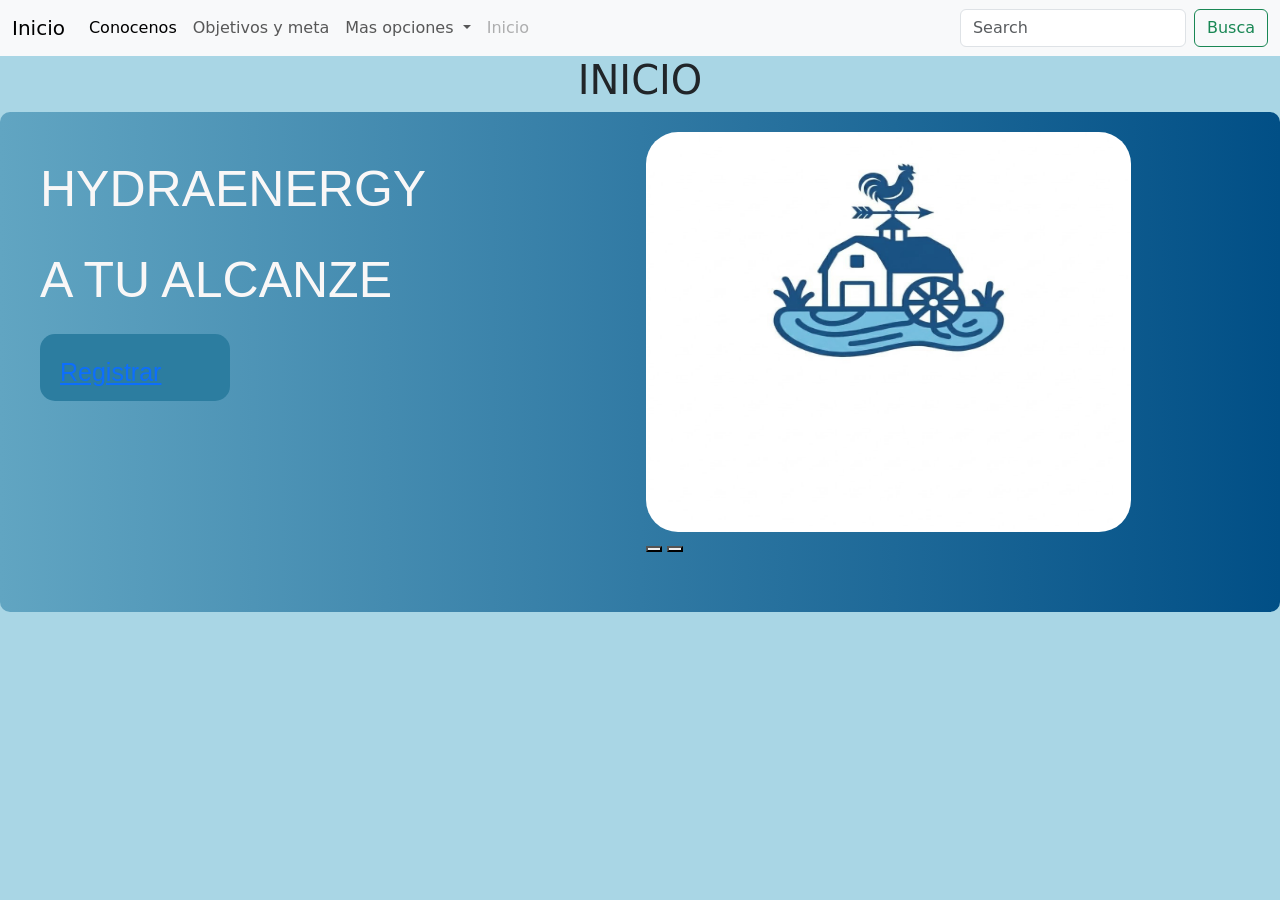
==== index.html @ 09954eed "funcion de inisio de sesion" ====
<!DOCTYPE html>
<html lang="en">

<head>
    <meta charset="UTF-8">
    <meta name="viewport" content="width=device-width, initial-scale=1.0">
    <title>Inicio de seccin</title>
    <link rel="stylesheet" href="diseñp.css">
    <link href="https://cdn.jsdelivr.net/npm/bootstrap@5.3.8/dist/css/bootstrap.min.css" rel="stylesheet"
        integrity="sha384-sRIl4kxILFvY47J16cr9ZwB07vP4J8+LH7qKQnuqkuIAvNWLzeN8tE5YBujZqJLB" crossorigin="anonymous">
    <script src="codigo.js"></script>
</head>

<body>
    <script src="https://cdn.jsdelivr.net/npm/bootstrap@5.3.8/dist/js/bootstrap.bundle.min.js"
        integrity="sha384-FKyoEForCGlyvwx9Hj09JcYn3nv7wiPVlz7YYwJrWVcXK/BmnVDxM+D2scQbITxI"
        crossorigin="anonymous"></script>


    <nav class="navbar navbar-expand-lg bg-body-tertiary">
        <div class="container-fluid">
            <a class="navbar-brand" href="#">Inicio</a>
            <button class="navbar-toggler" type="button" data-bs-toggle="collapse"
                data-bs-target="#navbarSupportedContent" aria-controls="navbarSupportedContent" aria-expanded="false"
                aria-label="Toggle navigation">
                <span class="navbar-toggler-icon"></span>
            </button>
            <div class="collapse navbar-collapse" id="navbarSupportedContent">
                <ul class="navbar-nav me-auto mb-2 mb-lg-0">
                    <li class="nav-item">
                        <a class="nav-link active" aria-current="page" href="#">Conocenos</a>
                    </li>
                    <li class="nav-item">
                        <a class="nav-link" href="#">Objetivos y meta</a>
                    </li>
                    <li class="nav-item dropdown">
                        <a class="nav-link dropdown-toggle" href="#" role="button" data-bs-toggle="dropdown"
                            aria-expanded="false">
                            Mas opciones
                        </a>
                        <ul class="dropdown-menu">
                            <li><a class="dropdown-item" href="#">Estratecia</a></li>
                            <li><a class="dropdown-item" href="#">Mas informacion</a></li>
                            <li>
                                <hr class="dropdown-divider">
                            </li>
                            <li><a class="dropdown-item" href="#">Producto</a></li>
                        </ul>
                    </li>
                    <li class="nav-item">
                        <a class="nav-link disabled" aria-disabled="true">Inicio</a>
                    </li>
                </ul>
                <form class="d-flex" role="search">
                    <input class="form-control me-2" type="search" placeholder="Search" aria-label="Search" />
                    <button class="btn btn-outline-success" type="submit">Busca</button>
                </form>
            </div>
        </div>
    </nav>

    <h1>INICIO</h1>

    <div class="anderson1">
        <div class="pri1">
            <P>HYDRAENERGY</P>
            <p>A TU ALCANZE</p>



            <div class="visible" id="div1">
                <a href="#" onclick="mostrar('div2')">Registrar</a>
            </div>
        </div>


        <div class="img">
            <div class="img">
                <div id="carouselExampleFade" class="carousel carousel-fade">
                    <div class="carousel-inner">
                        <div class="carousel-item active">
                            <img src="img/Imagen proyecto.jpeg" class="d-block w-100 rounded-5" alt="..." width="500"
                                height="400">
                        </div>
                        <div class="carousel-item">
                            <img src="https://encrypted-tbn0.gstatic.com/images?q=tbn:ANd9GcTJH44qQJWmi17SmPRfQKfgysbstR3n1X2oZiKPhjb1jjmCjKV5EZLFayo&s=10"
                                class="d-block w-100 rounded-5" alt="..." width="500" height="400">
                        </div>
                        <div class="carousel-item">
                            <img src="https://www.eve.eus/assets/media/energia-hidraulica-2.jpg"
                                class="d-block w-100 rounded-5" alt="..." width="500" height="400">
                        </div>
                    </div>
                    <div>
                        <button class="btn-icon btn-sm" type="button" data-bs-target="#carouselExampleFade"
                            data-bs-slide="prev">
                            <span class="carousel-icon-prev" aria-hidden="true"></span>
                            <span class="visually-hidden">Previous</span>
                        </button>
                        <button class="btn-icon btn-sm" type="button" data-bs-target="#carouselExampleFade"
                            data-bs-slide="next">
                            <span class="carousel-icon-next" aria-hidden="true"></span>
                            <span class="visually-hidden">Next</span>
                        </button>
                    </div>
                </div>
            </div>


        </div>

    </div>



  

    <div class="oculto" id="div2">
        <p>PON TU USUARIO</p>
        <input type="text" id="USUARIO">
        <p>PON TU CONTRASEÑA</p>
        <input type="password" id="contra">
        <p>CONFIRMA TU CONTRASEÑA</p>
        <input type="password" id="confirmacontra">
        <button onclick="mostrar('div3')">Iniciar Sesion</button>
        <button onclick="registrar()">Registrar</button>
    </div>

    <div class="oculto" id="div3">
        <p>PON TU USUARIO</p>
        <input type="text" id="UsuarioInicio">
        <p>PON TU CONTRASEÑA</p>
        <input type="password" id="contraInicio">
        <button onclick="InicioSesion()">Ingresar</button>
    </div>






























</body>

</html>
---- diseñp.css ----
body{
    background-color: #A9D6E5 !important; 
    margin: 0;
    padding: 0;

}
h1{
    color: #F9F7F7;
    text-align: center;
}
.anderson1{
    background:linear-gradient(to right, #61A5C2, #014F86);
    width: 100%;
    height: 500px;
    padding: 20px;
    border-radius: 10px;
    display: flex;
    
}
.logo{
    color: #61A5C2;
    font-size: 24px;
    font-weight: bold;
    letter-spacing: 1px;
}
.pri1{
    color: #F9F7F7;
    font-size: 50px;
    text-align: left;
    font-family: Arial, sans-serif;
    padding: 20px;
    
}
.visible{
    display: block;
    color: #ffffff;
    background-color: #2C7DA0;
    font-size: 25px;
    text-align: left;
    font-family: Arial, sans-serif;
    padding: 20px;
    border-radius: 15px;
    width: 190px;
    height: 67px;
    h2{
        font-size: 20px;
        
    }
}
    
.img{
    width: 90%;
    height: 20px;
    margin-left: 100px; 
    margin-bottom: 150px;
    margin-right: 175px;

    
}

.oculto{
    display: none;
}

.div{
    background-image: url('img/imagen1.jpg');
}
a{
    text-decoration: none;
    color: #F9F7F7;
}
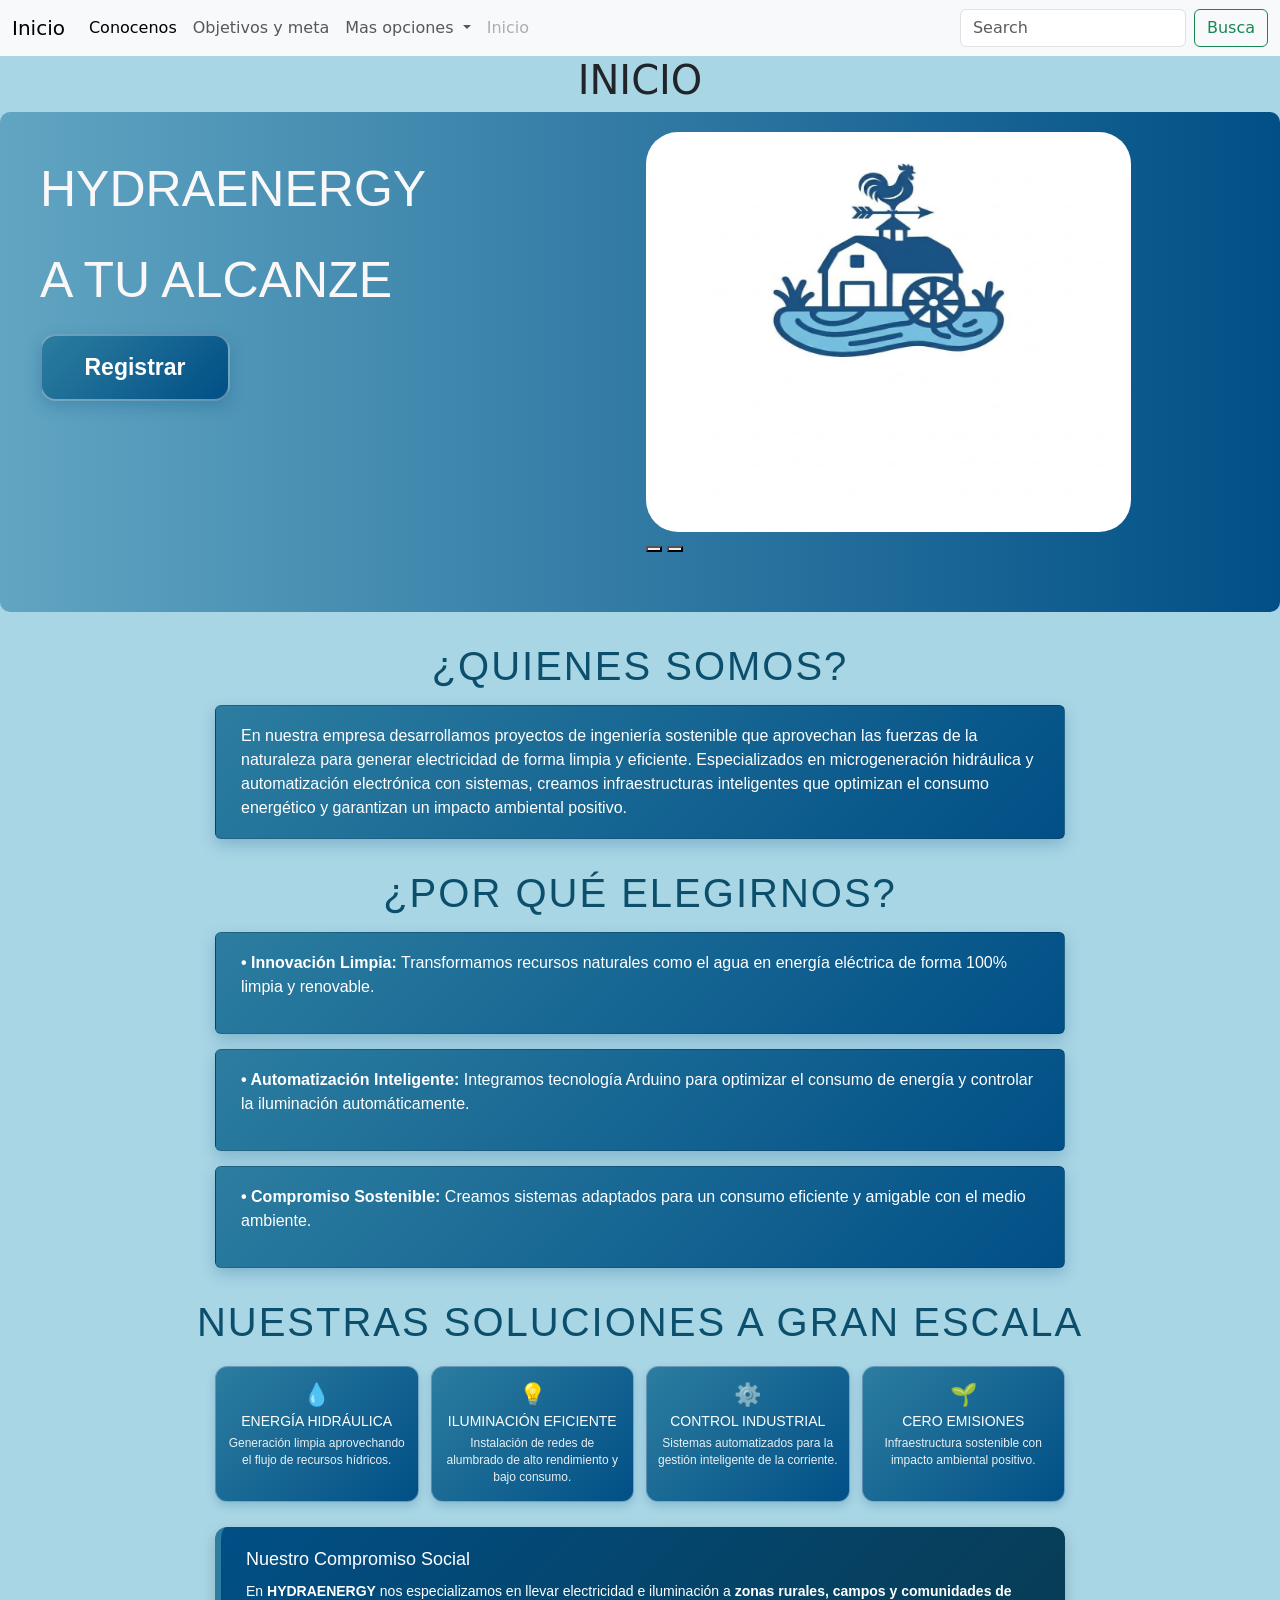
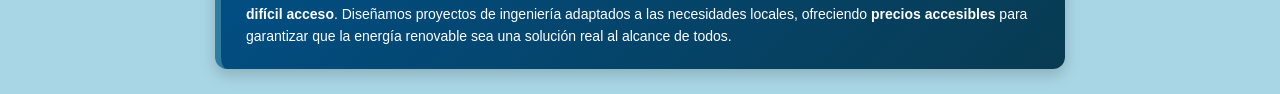
==== commit 7b32604f: "html de tres cajas compleas" ====
--- a/index.html
+++ b/index.html
@@ -113,7 +113,7 @@
 
 
 
-  
+
 
     <div class="oculto" id="div2">
         <p>PON TU USUARIO</p>
@@ -134,11 +134,65 @@
         <button onclick="InicioSesion()">Ingresar</button>
     </div>
 
-
-
-
-
-
+    <h1 class="titulo1">
+        ¿Quienes somos?
+    </h1>
+    <div class="card">
+        En nuestra empresa desarrollamos proyectos de ingeniería sostenible que aprovechan las fuerzas de la naturaleza
+        para generar electricidad de forma limpia y eficiente. Especializados en microgeneración hidráulica y
+        automatización electrónica con sistemas, creamos infraestructuras inteligentes que optimizan el consumo
+        energético y garantizan un impacto ambiental positivo.
+    </div>
+
+    <h1 class="titulo1">¿Por qué elegirnos?</h1>
+
+    <div class="card">
+        <p><b>• Innovación Limpia:</b> Transformamos recursos naturales como el agua en energía eléctrica de forma 100%
+            limpia y renovable.</p>
+    </div>
+
+    <div class="card">
+        <p><b>• Automatización Inteligente:</b> Integramos tecnología Arduino para optimizar el consumo de energía y
+            controlar la iluminación automáticamente.</p>
+    </div>
+
+    <div class="card">
+        <p><b>• Compromiso Sostenible:</b> Creamos sistemas adaptados para un consumo eficiente y amigable con el medio
+            ambiente.</p>
+    </div>
+
+
+    <h1 class="titulo1">Nuestras Soluciones a Gran Escala</h1>
+
+<!-- Bloque de 4 columnas en línea -->
+<div class="contenedor-cuatro">
+    <div class="caja-mini">
+        <h3>💧</h3>
+        <h4>Energía Hidráulica</h4>
+        <p>Generación limpia aprovechando el flujo de recursos hídricos.</p>
+    </div>
+    <div class="caja-mini">
+        <h3>💡</h3>
+        <h4>Iluminación Eficiente</h4>
+        <p>Instalación de redes de alumbrado de alto rendimiento y bajo consumo.</p>
+    </div>
+    <div class="caja-mini">
+        <h3>⚙️</h3>
+        <h4>Control Industrial</h4>
+        <p>Sistemas automatizados para la gestión inteligente de la corriente.</p>
+    </div>
+    <div class="caja-mini">
+        <h3>🌱</h3>
+        <h4>Cero Emisiones</h4>
+        <p>Infraestructura sostenible con impacto ambiental positivo.</p>
+    </div>
+</div>
+
+<!-- Tarjeta ancha diferenciada para el enfoque de la empresa -->
+<div class="card-enfoque">
+    <h2>Nuestro Compromiso Social</h2>
+    <p>En <b>HYDRAENERGY</b> nos especializamos en llevar electricidad e iluminación a <b>zonas rurales, campos y comunidades de difícil acceso</b>. Diseñamos proyectos de ingeniería adaptados a las necesidades locales, ofreciendo <b>precios accesibles</b> para garantizar que la energía renovable sea una solución real al alcance de todos.</p>
+</div>
 
 
 
--- a/diseñp.css
+++ b/diseñp.css
@@ -31,22 +31,122 @@
     padding: 20px;
     
 }
-.visible{
-    display: block;
-    color: #ffffff;
-    background-color: #2C7DA0;
-    font-size: 25px;
-    text-align: left;
-    font-family: Arial, sans-serif;
-    padding: 20px;
-    border-radius: 15px;
+
+/* Botón Registrar de la pantalla principal */
+#div1.visible {
+    display: flex;
+    align-items: center;
+    justify-content: center;
     width: 190px;
     height: 67px;
-    h2{
-        font-size: 20px;
-        
-    }
-}
+    padding: 12px 20px;
+    box-sizing: border-box;
+    background: linear-gradient(135deg, #2C7DA0, #014F86);
+    border: 2px solid rgba(255, 255, 255, 0.35);
+    border-radius: 16px;
+    box-shadow: 0 6px 15px rgba(1, 79, 134, 0.25);
+    transition: transform 0.3s ease, box-shadow 0.3s ease;
+}
+
+#div1.visible a {
+    color: #FFFFFF;
+    text-decoration: none;
+    font-size: 23px;
+    font-weight: bold;
+}
+
+#div1.visible:hover {
+    transform: translateY(-4px);
+    box-shadow: 0 10px 22px rgba(1, 79, 134, 0.35);
+}
+
+/* Formularios de registro e inicio de sesión */
+#div2.visible,
+#div3.visible {
+    display: flex;
+    flex-direction: column;
+    align-items: center;
+    gap: 12px;
+
+    width: min(90%, 420px);
+    margin: 35px auto;
+    padding: 30px;
+
+    box-sizing: border-box;
+    background: linear-gradient(145deg, #FFFFFF, #EAF6FA);
+    border: 1px solid #A9D6E5;
+    border-radius: 20px;
+    box-shadow: 0 12px 30px rgba(1, 79, 134, 0.18);
+
+    color: #014F86;
+    font-family: Arial, sans-serif;
+}
+
+/* Textos de los formularios */
+#div2.visible p,
+#div3.visible p {
+    width: 100%;
+    margin: 0;
+    font-size: 16px;
+    font-weight: bold;
+    text-align: left;
+}
+
+/* Campos de texto y contraseña */
+#div2.visible input,
+#div3.visible input {
+    width: 100%;
+    padding: 12px 14px;
+    box-sizing: border-box;
+
+    border: 2px solid #A9D6E5;
+    border-radius: 10px;
+    outline: none;
+
+    background-color: #FFFFFF;
+    color: #014F86;
+    font-size: 16px;
+
+    transition: border-color 0.2s, box-shadow 0.2s;
+}
+
+#div2.visible input:focus,
+#div3.visible input:focus {
+    border-color: #2C7DA0;
+    box-shadow: 0 0 0 3px rgba(44, 125, 160, 0.15);
+}
+
+/* Botones */
+#div2.visible button,
+#div3.visible button {
+    width: 100%;
+    padding: 12px;
+    margin-top: 5px;
+
+    border: none;
+    border-radius: 10px;
+
+    background: linear-gradient(135deg, #2C7DA0, #014F86);
+    color: #FFFFFF;
+
+    font-size: 16px;
+    font-weight: bold;
+    cursor: pointer;
+
+    transition: transform 0.2s, background 0.2s;
+}
+
+#div2.visible button:hover,
+#div3.visible button:hover {
+    background: #013A63;
+    transform: translateY(-2px);
+}
+
+/* Ocultar completamente los apartados inactivos */
+.oculto {
+    display: none !important;
+}
+
     
 .img{
     width: 90%;
@@ -58,9 +158,6 @@
     
 }
 
-.oculto{
-    display: none;
-}
 
 .div{
     background-image: url('img/imagen1.jpg');
@@ -68,4 +165,108 @@
 a{
     text-decoration: none;
     color: #F9F7F7;
+}
+
+.card {
+    margin: 20px auto;
+    max-width: 850px;
+    padding: 25px; /* Más espacio interno para que el texto 'respire' */
+    background: linear-gradient(135deg, #2C7DA0, #014F86);
+    border: 2px solid rgba(255, 255, 255, 0.35);
+    border-radius: 20px;
+    box-shadow: 0 6px 15px rgba(1, 79, 134, 0.25);
+    -webkit-text-fill-color: #FFFFFF;
+    font-family: sans-serif;
+    line-height: 1.6; /* Separa las líneas de texto para una lectura más cómoda */
+}
+
+.titulo1 {
+    color: #0b4f6c;
+    text-align: center;
+    font-family: sans-serif;
+    text-transform: uppercase; /* Convierte el texto a mayúsculas */
+    letter-spacing: 2px;       /* Espacio entre letras */
+    margin: 30px 0 15px 0;
+}
+
+
+/* Estilo para las tarjetas (actualizado con separación entre ellas) */
+.card {
+  margin: 15px auto; /* Centra la tarjeta y da 15px de separación vertical entre cada una */
+  max-width: 850px;
+  padding: 18px 25px;
+  background: linear-gradient(135deg, #2C7DA0, #014F86);
+  border: 2px solid rgba(255, 255, 255, 0.35);
+  border-radius: 16px;
+  box-shadow: 0 6px 15px rgba(1, 79, 134, 0.25);
+  color: #FFFFFF;
+  font-family: sans-serif;
+  line-height: 1.5;
+}
+
+/* Contenedor de las 4 columnas en línea */
+.contenedor-cuatro {
+    display: flex;
+    justify-content: space-between; /*distribuir los elementos de manera horizontal dejando espacio únicamente entre ellos.*/
+    gap: 12px;
+    max-width: 850px;
+    margin: 20px auto;
+}
+
+/* Estilo para cada una de las 4 cajas */
+.caja-mini {
+    flex: 1;
+    background: linear-gradient(135deg, #2C7DA0, #014F86);
+    border: 1.5px solid rgba(255, 255, 255, 0.35);
+    border-radius: 12px;
+    padding: 15px 10px;
+    text-align: center;
+    color: #ffffff;
+    font-family: sans-serif;
+    box-shadow: 0 4px 10px rgba(1, 79, 134, 0.2);
+}
+
+.caja-mini h3 {
+    margin: 0 0 5px 0;
+    font-size: 22px;
+}
+
+.caja-mini h4 {
+    margin: 5px 0;
+    font-size: 14px;
+    color: #ffffff;
+    text-transform: uppercase;
+}
+
+.caja-mini p {
+    margin: 0;
+    font-size: 12px;
+    line-height: 1.4;
+    opacity: 0.9;
+}
+
+/* Tarjeta ancha destacada para el enfoque */
+.card-enfoque {
+    max-width: 850px;
+    margin: 25px auto;
+    padding: 22px 25px;
+    background: linear-gradient(135deg, #014F86, #083b52); /* Azul más profundo para contrastar */
+    border-left: 6px solid #2C7DA0; /* Barra acentuada a la izquierda */
+    border-radius: 12px;
+    box-shadow: 0 6px 15px rgba(0, 0, 0, 0.18);
+    color: #FFFFFF;
+    font-family: sans-serif;
+}
+
+.card-enfoque h2 {
+    margin-top: 0;
+    margin-bottom: 10px;
+    font-size: 18px;
+    color: #ffffff;
+}
+
+.card-enfoque p {
+    margin: 0;
+    font-size: 14px;
+    line-height: 1.6;
 }
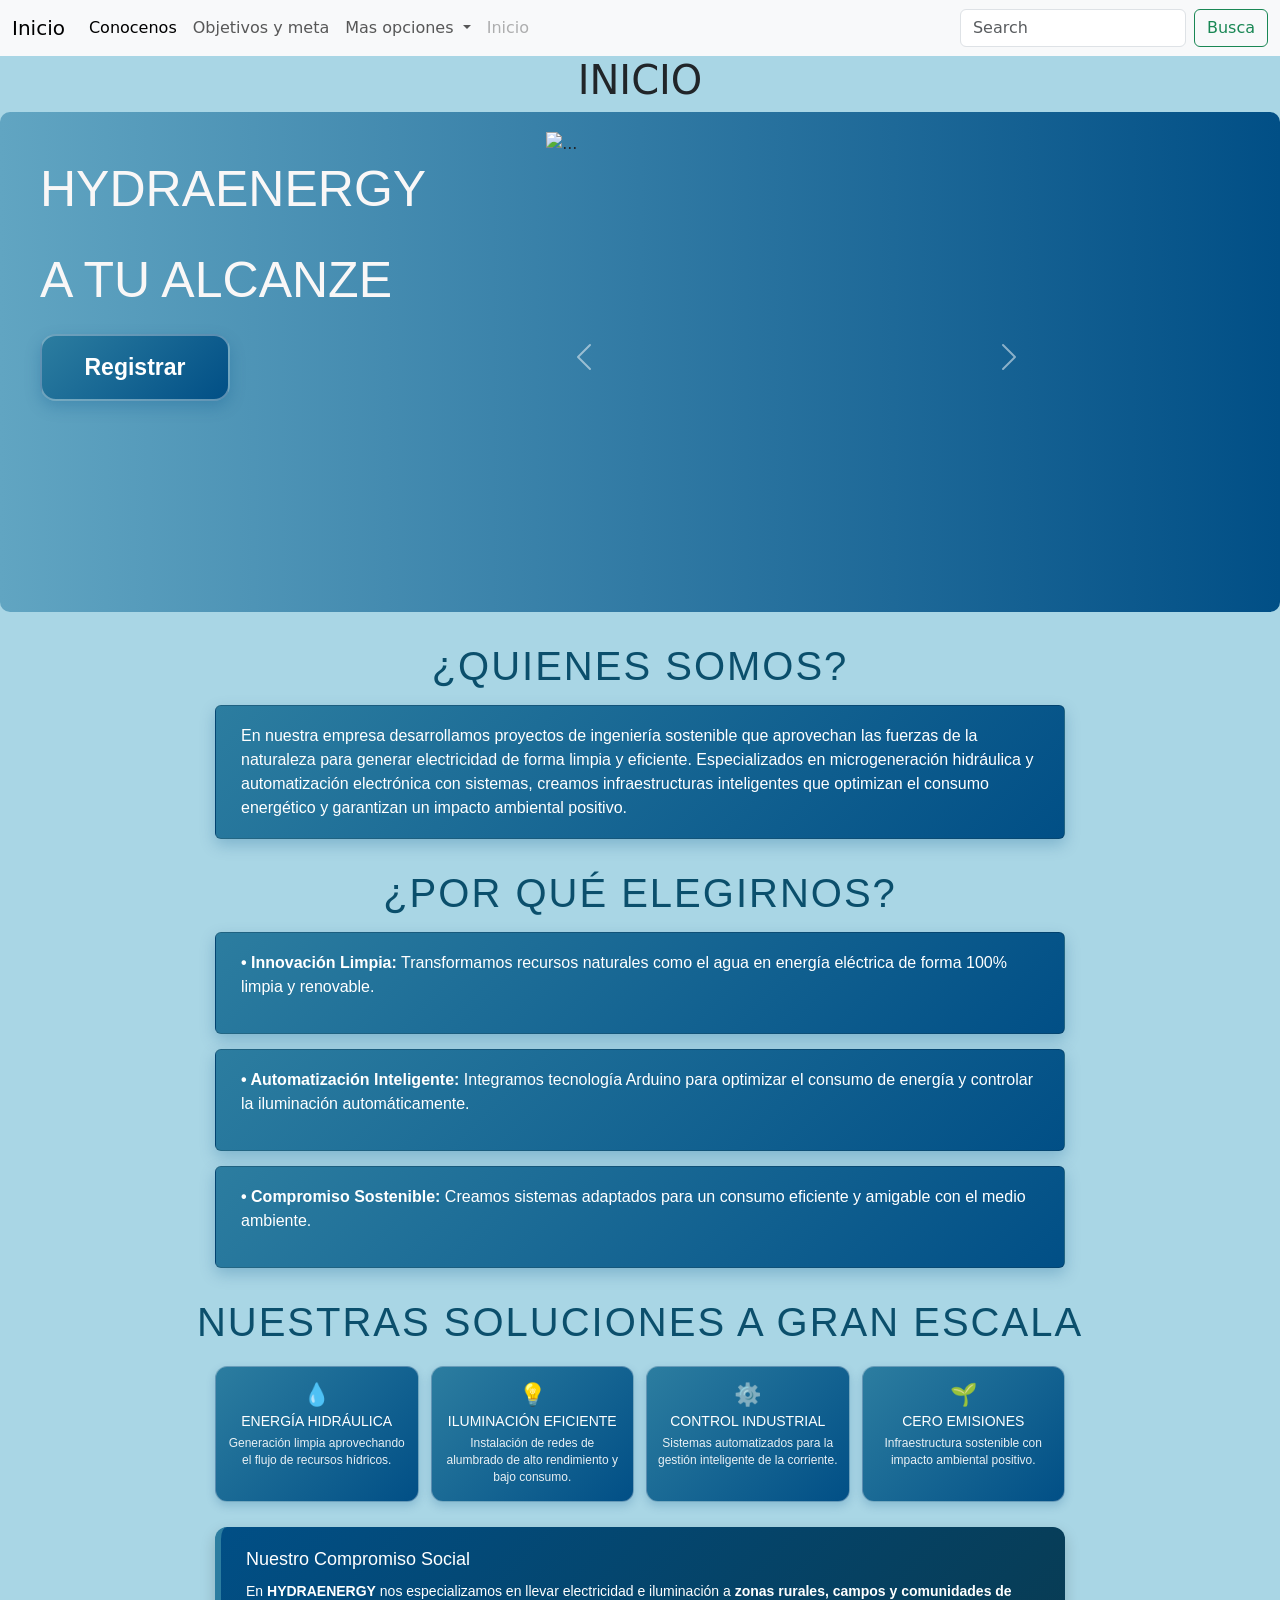
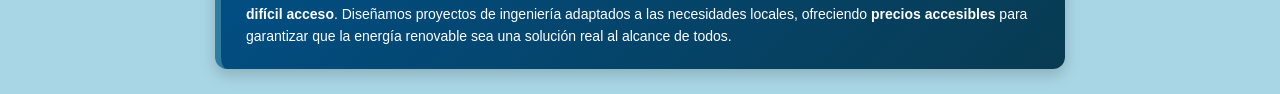
==== commit 0cae0c9b: "creacion de responsive" ====
--- a/index.html
+++ b/index.html
@@ -61,160 +61,135 @@
 
     <h1>INICIO</h1>
 
-    <div class="anderson1">
-        <div class="pri1">
-            <P>HYDRAENERGY</P>
-            <p>A TU ALCANZE</p>
+    
+        <div class="anderson1" id="contenedor-original">
+            <div class="pri1">
+                <P>HYDRAENERGY</P>
+                <p>A TU ALCANZE</p>
 
 
 
-            <div class="visible" id="div1">
-                <a href="#" onclick="mostrar('div2')">Registrar</a>
+                <div class="visible" id="div1">
+                    <a href="#" onclick="mostrar('div2')">Registrar</a>
+                </div>
             </div>
-        </div>
-
-
-        <div class="img">
-            <div class="img">
-                <div id="carouselExampleFade" class="carousel carousel-fade">
+            <div id="mielemento" >
+                <div id="carouselExample" class="carousel slide">
                     <div class="carousel-inner">
                         <div class="carousel-item active">
-                            <img src="img/Imagen proyecto.jpeg" class="d-block w-100 rounded-5" alt="..." width="500"
-                                height="400">
+                            <img src="https://www.eve.eus/assets/media/energia-hidraulica-2.jpg" class="d-block w-100"
+                                alt="..." height="450px" width="500px">
                         </div>
                         <div class="carousel-item">
-                            <img src="https://encrypted-tbn0.gstatic.com/images?q=tbn:ANd9GcTJH44qQJWmi17SmPRfQKfgysbstR3n1X2oZiKPhjb1jjmCjKV5EZLFayo&s=10"
-                                class="d-block w-100 rounded-5" alt="..." width="500" height="400">
-                        </div>
-                        <div class="carousel-item">
-                            <img src="https://www.eve.eus/assets/media/energia-hidraulica-2.jpg"
-                                class="d-block w-100 rounded-5" alt="..." width="500" height="400">
+                            <img src="img/Gemini_Generated_Image_6q6sed6q6sed6q6s.jfif" class="d-block w-100" alt="..."
+                                height="450px" width="500px">
                         </div>
                     </div>
-                    <div>
-                        <button class="btn-icon btn-sm" type="button" data-bs-target="#carouselExampleFade"
-                            data-bs-slide="prev">
-                            <span class="carousel-icon-prev" aria-hidden="true"></span>
-                            <span class="visually-hidden">Previous</span>
-                        </button>
-                        <button class="btn-icon btn-sm" type="button" data-bs-target="#carouselExampleFade"
-                            data-bs-slide="next">
-                            <span class="carousel-icon-next" aria-hidden="true"></span>
-                            <span class="visually-hidden">Next</span>
-                        </button>
-                    </div>
+                    <button class="carousel-control-prev" type="button" data-bs-target="#carouselExample"
+                        data-bs-slide="prev">
+                        <span class="carousel-control-prev-icon" aria-hidden="true"></span>
+                        <span class="visually-hidden">Previous</span>
+                    </button>
+                    <button class="carousel-control-next" type="button" data-bs-target="#carouselExample"
+                        data-bs-slide="next">
+                        <span class="carousel-control-next-icon" aria-hidden="true"></span>
+                        <span class="visually-hidden">Next</span>
+                    </button>
                 </div>
             </div>
 
 
         </div>
 
-    </div>
 
 
 
 
+        <div class="oculto" id="div2">
+            <p>PON TU USUARIO</p>
+            <input type="text" id="USUARIO">
+            <p>PON TU CONTRASEÑA</p>
+            <input type="password" id="contra">
+            <p>CONFIRMA TU CONTRASEÑA</p>
+            <input type="password" id="confirmacontra">
+            <button onclick="mostrar('div3')">Iniciar Sesion</button>
+            <button onclick="registrar()">Registrar</button>
+        </div>
 
-    <div class="oculto" id="div2">
-        <p>PON TU USUARIO</p>
-        <input type="text" id="USUARIO">
-        <p>PON TU CONTRASEÑA</p>
-        <input type="password" id="contra">
-        <p>CONFIRMA TU CONTRASEÑA</p>
-        <input type="password" id="confirmacontra">
-        <button onclick="mostrar('div3')">Iniciar Sesion</button>
-        <button onclick="registrar()">Registrar</button>
-    </div>
+        <div class="oculto" id="div3">
+            <p>PON TU USUARIO</p>
+            <input type="text" id="UsuarioInicio">
+            <p>PON TU CONTRASEÑA</p>
+            <input type="password" id="contraInicio">
+            <button onclick="InicioSesion()">Ingresar</button>
+        </div>
 
-    <div class="oculto" id="div3">
-        <p>PON TU USUARIO</p>
-        <input type="text" id="UsuarioInicio">
-        <p>PON TU CONTRASEÑA</p>
-        <input type="password" id="contraInicio">
-        <button onclick="InicioSesion()">Ingresar</button>
-    </div>
+        <h1 class="titulo1">
+            ¿Quienes somos?
+        </h1>
+        <div class="card">
+            En nuestra empresa desarrollamos proyectos de ingeniería sostenible que aprovechan las fuerzas de la
+            naturaleza
+            para generar electricidad de forma limpia y eficiente. Especializados en microgeneración hidráulica y
+            automatización electrónica con sistemas, creamos infraestructuras inteligentes que optimizan el consumo
+            energético y garantizan un impacto ambiental positivo.
+        </div>
 
-    <h1 class="titulo1">
-        ¿Quienes somos?
-    </h1>
-    <div class="card">
-        En nuestra empresa desarrollamos proyectos de ingeniería sostenible que aprovechan las fuerzas de la naturaleza
-        para generar electricidad de forma limpia y eficiente. Especializados en microgeneración hidráulica y
-        automatización electrónica con sistemas, creamos infraestructuras inteligentes que optimizan el consumo
-        energético y garantizan un impacto ambiental positivo.
-    </div>
+        <h1 class="titulo1">¿Por qué elegirnos?</h1>
 
-    <h1 class="titulo1">¿Por qué elegirnos?</h1>
+        <div class="card">
+            <p><b>• Innovación Limpia:</b> Transformamos recursos naturales como el agua en energía eléctrica de forma
+                100%
+                limpia y renovable.</p>
+        </div>
 
-    <div class="card">
-        <p><b>• Innovación Limpia:</b> Transformamos recursos naturales como el agua en energía eléctrica de forma 100%
-            limpia y renovable.</p>
-    </div>
+        <div class="card">
+            <p><b>• Automatización Inteligente:</b> Integramos tecnología Arduino para optimizar el consumo de energía y
+                controlar la iluminación automáticamente.</p>
+        </div>
 
-    <div class="card">
-        <p><b>• Automatización Inteligente:</b> Integramos tecnología Arduino para optimizar el consumo de energía y
-            controlar la iluminación automáticamente.</p>
-    </div>
-
-    <div class="card">
-        <p><b>• Compromiso Sostenible:</b> Creamos sistemas adaptados para un consumo eficiente y amigable con el medio
-            ambiente.</p>
-    </div>
+        <div class="card">
+            <p><b>• Compromiso Sostenible:</b> Creamos sistemas adaptados para un consumo eficiente y amigable con el
+                medio
+                ambiente.</p>
+        </div>
 
 
-    <h1 class="titulo1">Nuestras Soluciones a Gran Escala</h1>
+        <h1 class="titulo1">Nuestras Soluciones a Gran Escala</h1>
 
-<!-- Bloque de 4 columnas en línea -->
-<div class="contenedor-cuatro">
-    <div class="caja-mini">
-        <h3>💧</h3>
-        <h4>Energía Hidráulica</h4>
-        <p>Generación limpia aprovechando el flujo de recursos hídricos.</p>
-    </div>
-    <div class="caja-mini">
-        <h3>💡</h3>
-        <h4>Iluminación Eficiente</h4>
-        <p>Instalación de redes de alumbrado de alto rendimiento y bajo consumo.</p>
-    </div>
-    <div class="caja-mini">
-        <h3>⚙️</h3>
-        <h4>Control Industrial</h4>
-        <p>Sistemas automatizados para la gestión inteligente de la corriente.</p>
-    </div>
-    <div class="caja-mini">
-        <h3>🌱</h3>
-        <h4>Cero Emisiones</h4>
-        <p>Infraestructura sostenible con impacto ambiental positivo.</p>
-    </div>
-</div>
+        <!-- Bloque de 4 columnas en línea -->
+        <div class="contenedor-cuatro">
+            <div class="caja-mini">
+                <h3>💧</h3>
+                <h4>Energía Hidráulica</h4>
+                <p>Generación limpia aprovechando el flujo de recursos hídricos.</p>
+            </div>
+            <div class="caja-mini">
+                <h3>💡</h3>
+                <h4>Iluminación Eficiente</h4>
+                <p>Instalación de redes de alumbrado de alto rendimiento y bajo consumo.</p>
+            </div>
+            <div class="caja-mini">
+                <h3>⚙️</h3>
+                <h4>Control Industrial</h4>
+                <p>Sistemas automatizados para la gestión inteligente de la corriente.</p>
+            </div>
+            <div class="caja-mini">
+                <h3>🌱</h3>
+                <h4>Cero Emisiones</h4>
+                <p>Infraestructura sostenible con impacto ambiental positivo.</p>
+            </div>
+        </div>
 
-<!-- Tarjeta ancha diferenciada para el enfoque de la empresa -->
-<div class="card-enfoque">
-    <h2>Nuestro Compromiso Social</h2>
-    <p>En <b>HYDRAENERGY</b> nos especializamos en llevar electricidad e iluminación a <b>zonas rurales, campos y comunidades de difícil acceso</b>. Diseñamos proyectos de ingeniería adaptados a las necesidades locales, ofreciendo <b>precios accesibles</b> para garantizar que la energía renovable sea una solución real al alcance de todos.</p>
-</div>
-
-
-
-
-
-
-
-
-
-
-
-
-
-
-
-
-
-
-
-
-
-
+        <!-- Tarjeta ancha diferenciada para el enfoque de la empresa -->
+        <div class="card-enfoque">
+            <h2>Nuestro Compromiso Social</h2>
+            <p>En <b>HYDRAENERGY</b> nos especializamos en llevar electricidad e iluminación a <b>zonas rurales, campos
+                    y comunidades de difícil acceso</b>. Diseñamos proyectos de ingeniería adaptados a las necesidades
+                locales, ofreciendo <b>precios accesibles</b> para garantizar que la energía renovable sea una solución
+                real al alcance de todos.</p>
+        </div>
+    
 
 
 </body>
--- a/diseñp.css
+++ b/diseñp.css
@@ -269,4 +269,23 @@
     margin: 0;
     font-size: 14px;
     line-height: 1.6;
-}+}
+
+#carouselExample{
+    margin-left: 100px;
+}
+@media(max-width: 490px){
+    .contenedor{
+        display: block;
+    }
+    .contenedor-cuatro{
+        display: block;
+    }
+    .img{
+        display: none;
+    }
+    #carouselExample{
+        width: 920px;
+        height: 920px;
+    }
+}
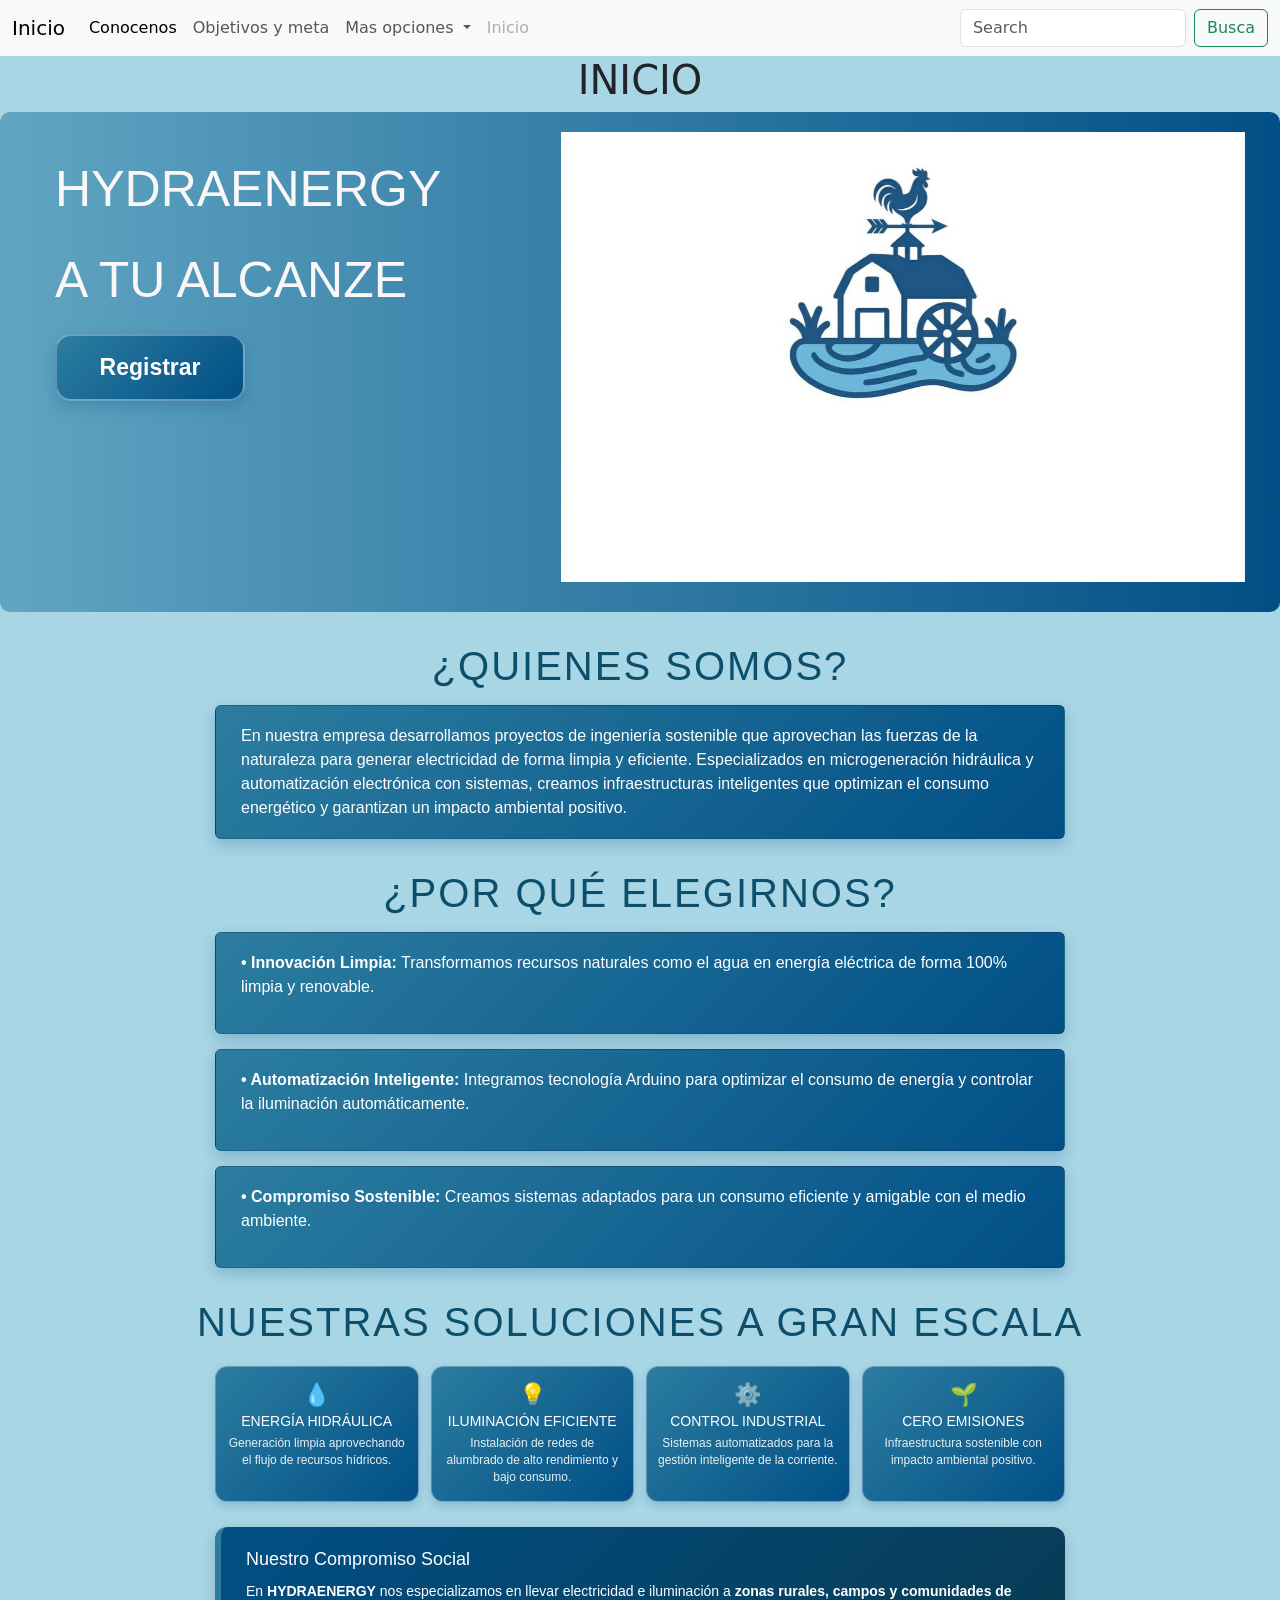
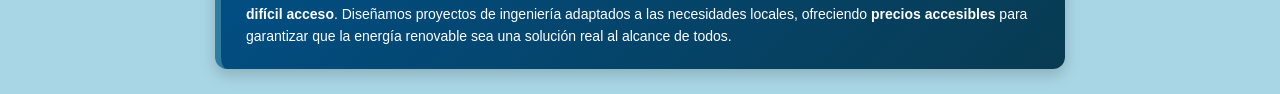
==== commit caaac018: "arreglo de logo en el carrucel" ====
--- a/index.html
+++ b/index.html
@@ -77,11 +77,11 @@
                 <div id="carouselExample" class="carousel slide">
                     <div class="carousel-inner">
                         <div class="carousel-item active">
-                            <img src="https://www.eve.eus/assets/media/energia-hidraulica-2.jpg" class="d-block w-100"
+                            <img src="img/Gemini_Generated_Image_6q6sed6q6sed6q6s.jfif" class="d-block w-100"
                                 alt="..." height="450px" width="500px">
                         </div>
                         <div class="carousel-item">
-                            <img src="img/Gemini_Generated_Image_6q6sed6q6sed6q6s.jfif" class="d-block w-100" alt="..."
+                            <img src="https://www.eve.eus/assets/media/energia-hidraulica-2.jpg" class="d-block w-100" alt="..."
                                 height="450px" width="500px">
                         </div>
                     </div>
--- a/diseñp.css
+++ b/diseñp.css
@@ -15,6 +15,7 @@
     padding: 20px;
     border-radius: 10px;
     display: flex;
+    justify-content: center;
     
 }
 .logo{
@@ -274,18 +275,35 @@
 #carouselExample{
     margin-left: 100px;
 }
-@media(max-width: 490px){
-    .contenedor{
-        display: block;
-    }
-    .contenedor-cuatro{
-        display: block;
-    }
-    .img{
-        display: none;
-    }
-    #carouselExample{
-        width: 920px;
-        height: 920px;
-    }
-}
+@media (max-width: 490px) {
+    .anderson1 {
+        flex-direction: column;
+        height: auto;
+        padding: 15px;
+    }
+
+    .pri1 {
+        font-size: 30px;
+        padding: 10px;
+        text-align: center;
+    }
+
+    .contenedor-cuatro {
+        display: grid;
+        grid-template-columns: 1fr;
+        gap: 15px;
+        padding: 0 15px;
+    }
+
+    .card,
+    .card-enfoque {
+        width: 90%;
+        box-sizing: border-box;
+    }
+    #div1{
+        margin-left: 80px;
+    }
+    #mielemento{
+        margin-left: -100px;
+    }
+}
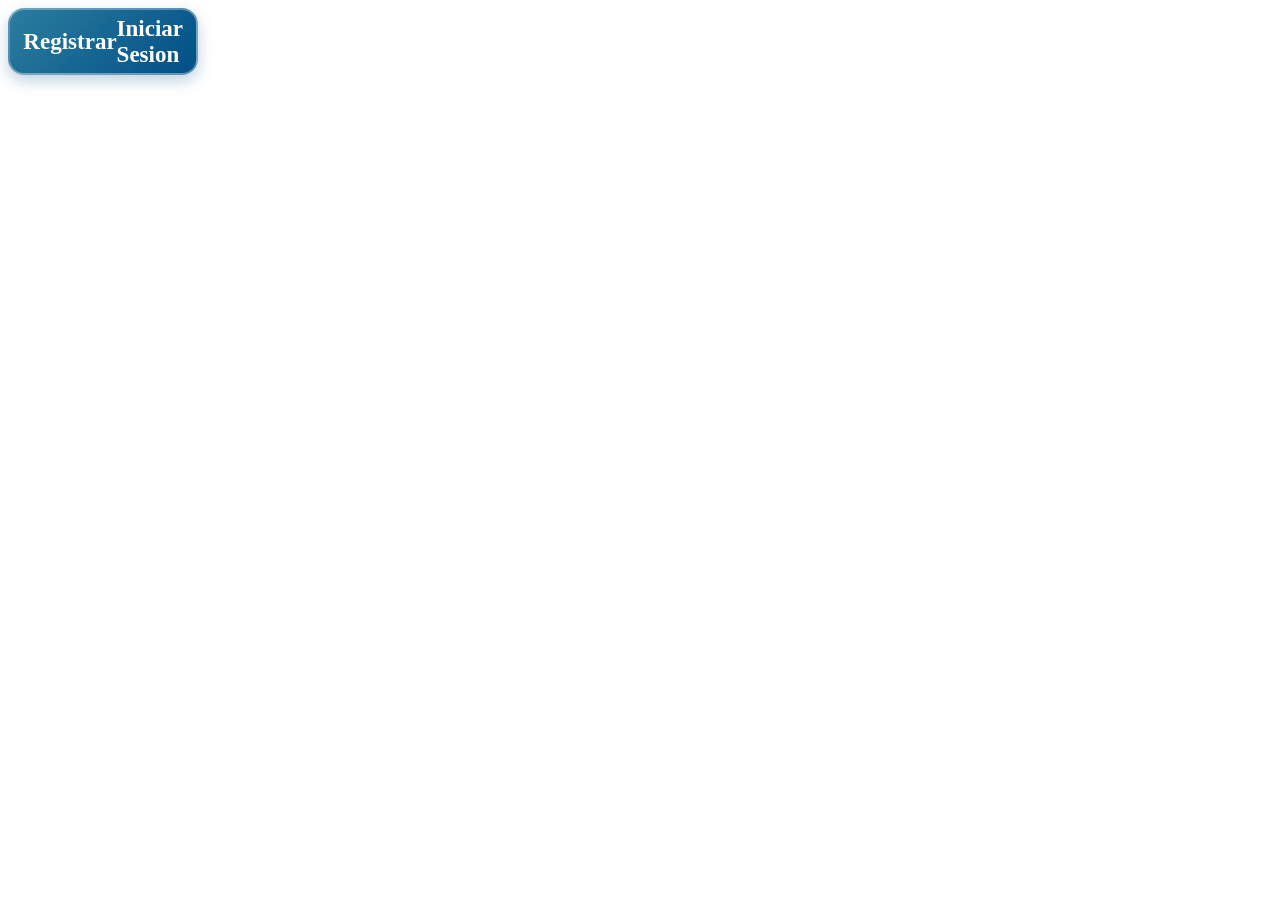
==== commit 4b17a4cc: "arreglo de inisicio de sesion en 2 pagiinas" ====
--- a/index.html
+++ b/index.html
@@ -4,193 +4,35 @@
 <head>
     <meta charset="UTF-8">
     <meta name="viewport" content="width=device-width, initial-scale=1.0">
-    <title>Inicio de seccin</title>
-    <link rel="stylesheet" href="diseñp.css">
-    <link href="https://cdn.jsdelivr.net/npm/bootstrap@5.3.8/dist/css/bootstrap.min.css" rel="stylesheet"
-        integrity="sha384-sRIl4kxILFvY47J16cr9ZwB07vP4J8+LH7qKQnuqkuIAvNWLzeN8tE5YBujZqJLB" crossorigin="anonymous">
-    <script src="codigo.js"></script>
+    <title>Document</title>
+    <link rel="stylesheet" href="diseño2.css">
+    <script src="codigo2.js"></script>
 </head>
 
 <body>
-    <script src="https://cdn.jsdelivr.net/npm/bootstrap@5.3.8/dist/js/bootstrap.bundle.min.js"
-        integrity="sha384-FKyoEForCGlyvwx9Hj09JcYn3nv7wiPVlz7YYwJrWVcXK/BmnVDxM+D2scQbITxI"
-        crossorigin="anonymous"></script>
+    <div class="visible" id="div1">
+        <a href="#" onclick="mostrar('div2')">Registrar</a>
+        <a href="#" onclick="mostrar('div3')">Iniciar Sesion</a>
+    </div>
+    <div class="oculto" id="div2">
+        <p>PON TU USUARIO</p>
+        <input type="text" id="USUARIO">
+        <p>PON TU CONTRASEÑA</p>
+        <input type="password" id="contra">
+        <p>CONFIRMA TU CONTRASEÑA</p>
+        <input type="password" id="confirmacontra">
+        <button onclick="mostrar('div3')">Iniciar Sesion</button>
+        <button onclick="registrar()">Registrar</button>
+    </div>
 
-
-    <nav class="navbar navbar-expand-lg bg-body-tertiary">
-        <div class="container-fluid">
-            <a class="navbar-brand" href="#">Inicio</a>
-            <button class="navbar-toggler" type="button" data-bs-toggle="collapse"
-                data-bs-target="#navbarSupportedContent" aria-controls="navbarSupportedContent" aria-expanded="false"
-                aria-label="Toggle navigation">
-                <span class="navbar-toggler-icon"></span>
-            </button>
-            <div class="collapse navbar-collapse" id="navbarSupportedContent">
-                <ul class="navbar-nav me-auto mb-2 mb-lg-0">
-                    <li class="nav-item">
-                        <a class="nav-link active" aria-current="page" href="#">Conocenos</a>
-                    </li>
-                    <li class="nav-item">
-                        <a class="nav-link" href="#">Objetivos y meta</a>
-                    </li>
-                    <li class="nav-item dropdown">
-                        <a class="nav-link dropdown-toggle" href="#" role="button" data-bs-toggle="dropdown"
-                            aria-expanded="false">
-                            Mas opciones
-                        </a>
-                        <ul class="dropdown-menu">
-                            <li><a class="dropdown-item" href="#">Estratecia</a></li>
-                            <li><a class="dropdown-item" href="#">Mas informacion</a></li>
-                            <li>
-                                <hr class="dropdown-divider">
-                            </li>
-                            <li><a class="dropdown-item" href="#">Producto</a></li>
-                        </ul>
-                    </li>
-                    <li class="nav-item">
-                        <a class="nav-link disabled" aria-disabled="true">Inicio</a>
-                    </li>
-                </ul>
-                <form class="d-flex" role="search">
-                    <input class="form-control me-2" type="search" placeholder="Search" aria-label="Search" />
-                    <button class="btn btn-outline-success" type="submit">Busca</button>
-                </form>
-            </div>
-        </div>
-    </nav>
-
-    <h1>INICIO</h1>
-
-    
-        <div class="anderson1" id="contenedor-original">
-            <div class="pri1">
-                <P>HYDRAENERGY</P>
-                <p>A TU ALCANZE</p>
-
-
-
-                <div class="visible" id="div1">
-                    <a href="#" onclick="mostrar('div2')">Registrar</a>
-                </div>
-            </div>
-            <div id="mielemento" >
-                <div id="carouselExample" class="carousel slide">
-                    <div class="carousel-inner">
-                        <div class="carousel-item active">
-                            <img src="img/Gemini_Generated_Image_6q6sed6q6sed6q6s.jfif" class="d-block w-100"
-                                alt="..." height="450px" width="500px">
-                        </div>
-                        <div class="carousel-item">
-                            <img src="https://www.eve.eus/assets/media/energia-hidraulica-2.jpg" class="d-block w-100" alt="..."
-                                height="450px" width="500px">
-                        </div>
-                    </div>
-                    <button class="carousel-control-prev" type="button" data-bs-target="#carouselExample"
-                        data-bs-slide="prev">
-                        <span class="carousel-control-prev-icon" aria-hidden="true"></span>
-                        <span class="visually-hidden">Previous</span>
-                    </button>
-                    <button class="carousel-control-next" type="button" data-bs-target="#carouselExample"
-                        data-bs-slide="next">
-                        <span class="carousel-control-next-icon" aria-hidden="true"></span>
-                        <span class="visually-hidden">Next</span>
-                    </button>
-                </div>
-            </div>
-
-
-        </div>
-
-
-
-
-
-        <div class="oculto" id="div2">
-            <p>PON TU USUARIO</p>
-            <input type="text" id="USUARIO">
-            <p>PON TU CONTRASEÑA</p>
-            <input type="password" id="contra">
-            <p>CONFIRMA TU CONTRASEÑA</p>
-            <input type="password" id="confirmacontra">
-            <button onclick="mostrar('div3')">Iniciar Sesion</button>
-            <button onclick="registrar()">Registrar</button>
-        </div>
-
-        <div class="oculto" id="div3">
-            <p>PON TU USUARIO</p>
-            <input type="text" id="UsuarioInicio">
-            <p>PON TU CONTRASEÑA</p>
-            <input type="password" id="contraInicio">
-            <button onclick="InicioSesion()">Ingresar</button>
-        </div>
-
-        <h1 class="titulo1">
-            ¿Quienes somos?
-        </h1>
-        <div class="card">
-            En nuestra empresa desarrollamos proyectos de ingeniería sostenible que aprovechan las fuerzas de la
-            naturaleza
-            para generar electricidad de forma limpia y eficiente. Especializados en microgeneración hidráulica y
-            automatización electrónica con sistemas, creamos infraestructuras inteligentes que optimizan el consumo
-            energético y garantizan un impacto ambiental positivo.
-        </div>
-
-        <h1 class="titulo1">¿Por qué elegirnos?</h1>
-
-        <div class="card">
-            <p><b>• Innovación Limpia:</b> Transformamos recursos naturales como el agua en energía eléctrica de forma
-                100%
-                limpia y renovable.</p>
-        </div>
-
-        <div class="card">
-            <p><b>• Automatización Inteligente:</b> Integramos tecnología Arduino para optimizar el consumo de energía y
-                controlar la iluminación automáticamente.</p>
-        </div>
-
-        <div class="card">
-            <p><b>• Compromiso Sostenible:</b> Creamos sistemas adaptados para un consumo eficiente y amigable con el
-                medio
-                ambiente.</p>
-        </div>
-
-
-        <h1 class="titulo1">Nuestras Soluciones a Gran Escala</h1>
-
-        <!-- Bloque de 4 columnas en línea -->
-        <div class="contenedor-cuatro">
-            <div class="caja-mini">
-                <h3>💧</h3>
-                <h4>Energía Hidráulica</h4>
-                <p>Generación limpia aprovechando el flujo de recursos hídricos.</p>
-            </div>
-            <div class="caja-mini">
-                <h3>💡</h3>
-                <h4>Iluminación Eficiente</h4>
-                <p>Instalación de redes de alumbrado de alto rendimiento y bajo consumo.</p>
-            </div>
-            <div class="caja-mini">
-                <h3>⚙️</h3>
-                <h4>Control Industrial</h4>
-                <p>Sistemas automatizados para la gestión inteligente de la corriente.</p>
-            </div>
-            <div class="caja-mini">
-                <h3>🌱</h3>
-                <h4>Cero Emisiones</h4>
-                <p>Infraestructura sostenible con impacto ambiental positivo.</p>
-            </div>
-        </div>
-
-        <!-- Tarjeta ancha diferenciada para el enfoque de la empresa -->
-        <div class="card-enfoque">
-            <h2>Nuestro Compromiso Social</h2>
-            <p>En <b>HYDRAENERGY</b> nos especializamos en llevar electricidad e iluminación a <b>zonas rurales, campos
-                    y comunidades de difícil acceso</b>. Diseñamos proyectos de ingeniería adaptados a las necesidades
-                locales, ofreciendo <b>precios accesibles</b> para garantizar que la energía renovable sea una solución
-                real al alcance de todos.</p>
-        </div>
-    
-
+    <div class="oculto" id="div3">
+        <p>PON TU USUARIO</p>
+        <input type="text" id="UsuarioInicio">
+        <p>PON TU CONTRASEÑA</p>
+        <input type="password" id="contraInicio">
+        <a href="#" onclick="mostrar('div2')">Registrar</a>
+        <button onclick="InicioSesion()">Ingresar</button>
+    </div>
 
 </body>
 
--- a/diseño2.css
+++ b/diseño2.css
@@ -0,0 +1,113 @@
+#div1.visible {
+    display: flex;
+    align-items: center;
+    justify-content: center;
+    width: 190px;
+    height: 67px;
+    padding: 12px 20px;
+    box-sizing: border-box;
+    background: linear-gradient(135deg, #2C7DA0, #014F86);
+    border: 2px solid rgba(255, 255, 255, 0.35);
+    border-radius: 16px;
+    box-shadow: 0 6px 15px rgba(1, 79, 134, 0.25);
+    transition: transform 0.3s ease, box-shadow 0.3s ease;
+}
+
+#div1.visible a {
+    color: #FFFFFF;
+    text-decoration: none;
+    font-size: 23px;
+    font-weight: bold;
+}
+
+#div1.visible:hover {
+    transform: translateY(-4px);
+    box-shadow: 0 10px 22px rgba(1, 79, 134, 0.35);
+}
+
+/* Formularios de registro e inicio de sesión */
+#div2.visible,
+#div3.visible {
+    display: flex;
+    flex-direction: column;
+    align-items: center;
+    gap: 12px;
+
+    width: min(90%, 420px);
+    margin: 35px auto;
+    padding: 30px;
+
+    box-sizing: border-box;
+    background: linear-gradient(145deg, #FFFFFF, #EAF6FA);
+    border: 1px solid #A9D6E5;
+    border-radius: 20px;
+    box-shadow: 0 12px 30px rgba(1, 79, 134, 0.18);
+
+    color: #014F86;
+    font-family: Arial, sans-serif;
+}
+
+/* Textos de los formularios */
+#div2.visible p,
+#div3.visible p {
+    width: 100%;
+    margin: 0;
+    font-size: 16px;
+    font-weight: bold;
+    text-align: left;
+}
+
+/* Campos de texto y contraseña */
+#div2.visible input,
+#div3.visible input {
+    width: 100%;
+    padding: 12px 14px;
+    box-sizing: border-box;
+
+    border: 2px solid #A9D6E5;
+    border-radius: 10px;
+    outline: none;
+
+    background-color: #FFFFFF;
+    color: #014F86;
+    font-size: 16px;
+
+    transition: border-color 0.2s, box-shadow 0.2s;
+}
+
+#div2.visible input:focus,
+#div3.visible input:focus {
+    border-color: #2C7DA0;
+    box-shadow: 0 0 0 3px rgba(44, 125, 160, 0.15);
+}
+
+/* Botones */
+#div2.visible button,
+#div3.visible button {
+    width: 100%;
+    padding: 12px;
+    margin-top: 5px;
+
+    border: none;
+    border-radius: 10px;
+
+    background: linear-gradient(135deg, #2C7DA0, #014F86);
+    color: #FFFFFF;
+
+    font-size: 16px;
+    font-weight: bold;
+    cursor: pointer;
+
+    transition: transform 0.2s, background 0.2s;
+}
+
+#div2.visible button:hover,
+#div3.visible button:hover {
+    background: #013A63;
+    transform: translateY(-2px);
+}
+
+/* Ocultar completamente los apartados inactivos */
+.oculto {
+    display: none !important;
+}
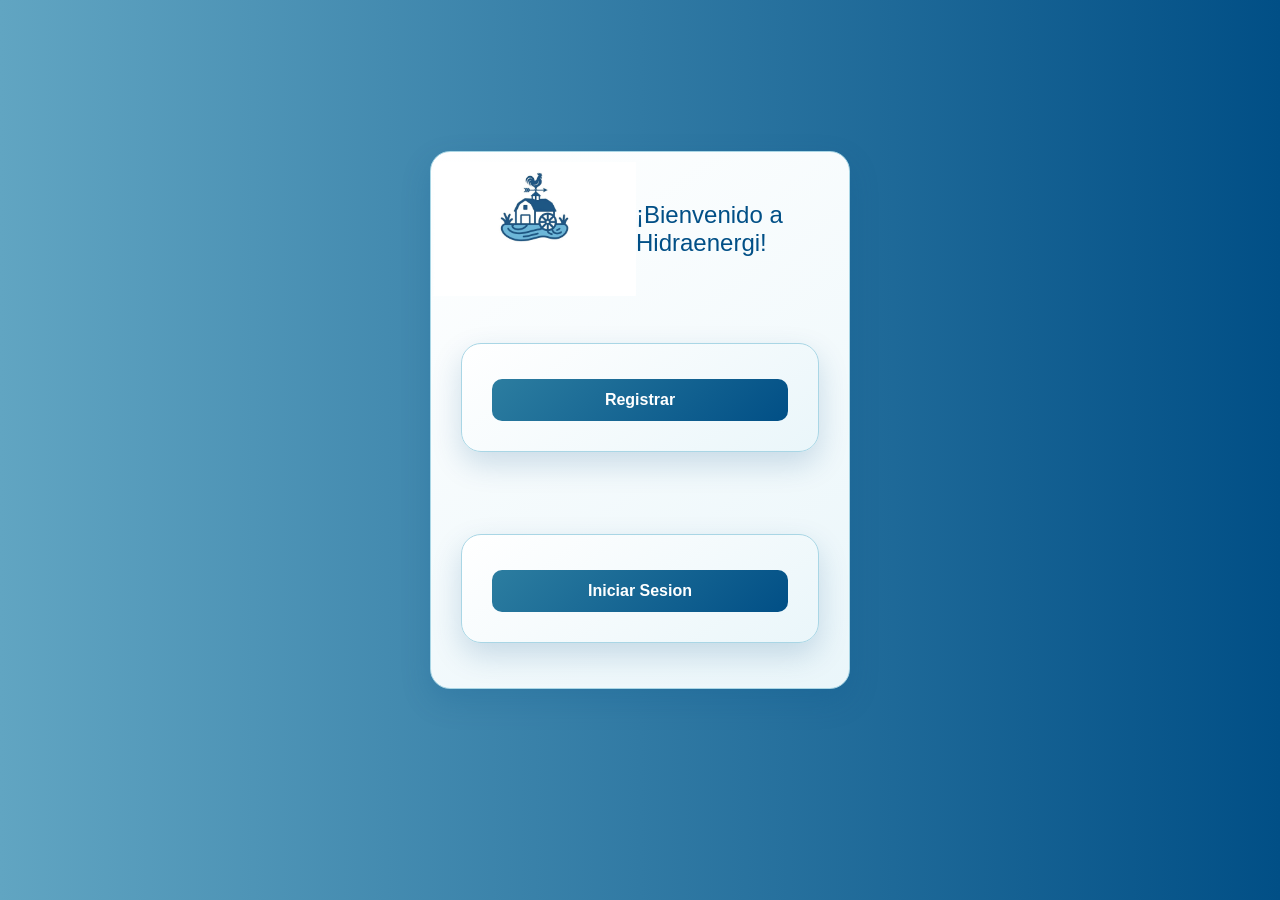
==== commit 6d7aeee9: "arreglo de inicio de sesion" ====
--- a/index.html
+++ b/index.html
@@ -10,9 +10,22 @@
 </head>
 
 <body>
+    <br><br><br><br><br><br>
     <div class="visible" id="div1">
-        <a href="#" onclick="mostrar('div2')">Registrar</a>
-        <a href="#" onclick="mostrar('div3')">Iniciar Sesion</a>
+        <div class="fondo">
+            <div class="titulo-de-empresa">
+                <img src="img/Gemini_Generated_Image_6q6sed6q6sed6q6s.jfif" alt="" width="50%" height="50%">
+                <p class="parrafo1">¡Bienvenido a Hidraenergi!</p>
+            </div>
+            <div class="carta1">
+                <button onclick="mostrar('div2')">Registrar</button>
+            </div>
+            <div class="carta2">
+                <button onclick="mostrar('div3')">Iniciar Sesion</button>
+            </div>
+        </div>
+
+
     </div>
     <div class="oculto" id="div2">
         <p>PON TU USUARIO</p>
@@ -22,7 +35,7 @@
         <p>CONFIRMA TU CONTRASEÑA</p>
         <input type="password" id="confirmacontra">
         <button onclick="mostrar('div3')">Iniciar Sesion</button>
-        <button onclick="registrar()">Registrar</button>
+        <button onclick="registrar()">Registrarme</button>
     </div>
 
     <div class="oculto" id="div3">
@@ -30,7 +43,7 @@
         <input type="text" id="UsuarioInicio">
         <p>PON TU CONTRASEÑA</p>
         <input type="password" id="contraInicio">
-        <a href="#" onclick="mostrar('div2')">Registrar</a>
+        <button onclick="mostrar('div2')">Registrar</button>
         <button onclick="InicioSesion()">Ingresar</button>
     </div>
 
--- a/diseño2.css
+++ b/diseño2.css
@@ -1,28 +1,99 @@
-#div1.visible {
-    display: flex;
-    align-items: center;
-    justify-content: center;
-    width: 190px;
-    height: 67px;
-    padding: 12px 20px;
-    box-sizing: border-box;
-    background: linear-gradient(135deg, #2C7DA0, #014F86);
-    border: 2px solid rgba(255, 255, 255, 0.35);
-    border-radius: 16px;
-    box-shadow: 0 6px 15px rgba(1, 79, 134, 0.25);
-    transition: transform 0.3s ease, box-shadow 0.3s ease;
+body {
+    background: linear-gradient(to right, #61A5C2, #014F86);
 }
 
-#div1.visible a {
+
+.carta1 a {
     color: #FFFFFF;
     text-decoration: none;
     font-size: 23px;
     font-weight: bold;
 }
 
-#div1.visible:hover {
+.carta2 a {
+    color: #FFFFFF;
+    text-decoration: none;
+    font-size: 23px;
+    font-weight: bold;
+}
+
+.carta2 :hover {
     transform: translateY(-4px);
     box-shadow: 0 10px 22px rgba(1, 79, 134, 0.35);
+}
+
+.carta1 :hover {
+    transform: translateY(-4px);
+    box-shadow: 0 10px 22px rgba(1, 79, 134, 0.35);
+}
+.fondo {
+    display: flex;
+    flex-direction: column;
+    align-items: center;
+    gap: 12px;
+
+    width: min(90%, 420px);
+    margin: 35px auto;
+    padding: 10px;
+
+    box-sizing: border-box;
+    background: linear-gradient(145deg, #FFFFFF, #EAF6FA);
+    border: 1px solid #A9D6E5;
+    border-radius: 20px;
+    box-shadow: 0 12px 30px rgba(1, 79, 134, 0.18);
+
+    color: #014F86;
+    font-family: Arial, sans-serif;
+}
+
+.titulo-de-empresa{
+    display: flex;
+    align-items: center;
+    margin-left: -2%;
+    font-size: x-large;
+}
+
+.parrafo1{
+    font-family: Impact, Haettenschweiler, 'Arial Narrow Bold', sans-serif;
+}
+.carta1,
+.carta2 {
+    display: flex;
+    flex-direction: column;
+    align-items: center;
+    gap: 12px;
+
+    width: min(90%, 420px);
+    margin: 35px auto;
+    padding: 30px;
+
+    box-sizing: border-box;
+    background: linear-gradient(145deg, #FFFFFF, #EAF6FA);
+    border: 1px solid #A9D6E5;
+    border-radius: 20px;
+    box-shadow: 0 12px 30px rgba(1, 79, 134, 0.18);
+
+    color: #014F86;
+    font-family: Arial, sans-serif;
+}
+
+.carta1 button,
+.carta2 button {
+    width: 100%;
+    padding: 12px;
+    margin-top: 5px;
+
+    border: none;
+    border-radius: 10px;
+
+    background: linear-gradient(135deg, #2C7DA0, #014F86);
+    color: #FFFFFF;
+
+    font-size: 16px;
+    font-weight: bold;
+    cursor: pointer;
+
+    transition: transform 0.2s, background 0.2s;
 }
 
 /* Formularios de registro e inicio de sesión */
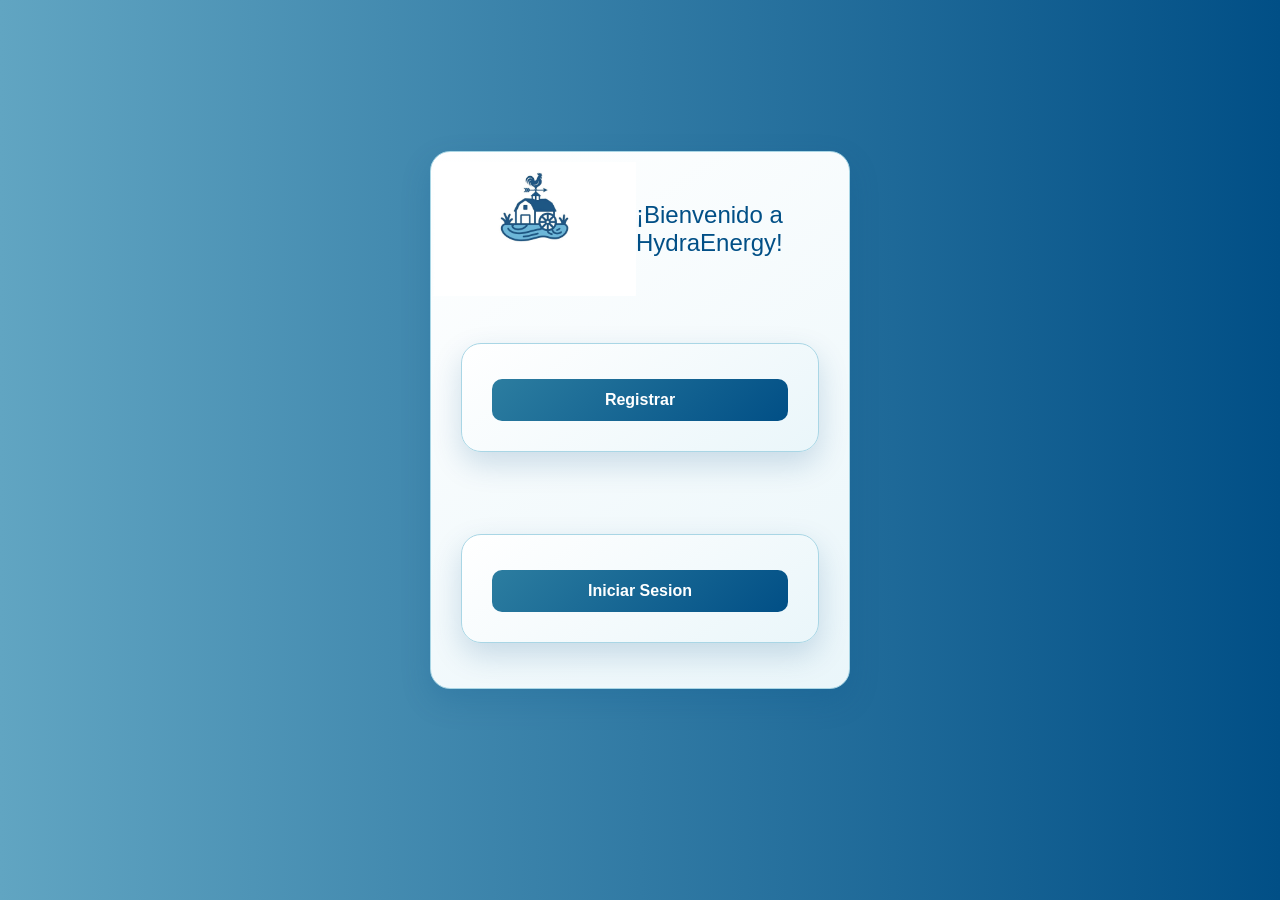
==== commit 497202c0: "arreglo del nombre de la empresa en la pagina de inicio de sesion" ====
--- a/index.html
+++ b/index.html
@@ -15,7 +15,7 @@
         <div class="fondo">
             <div class="titulo-de-empresa">
                 <img src="img/Gemini_Generated_Image_6q6sed6q6sed6q6s.jfif" alt="" width="50%" height="50%">
-                <p class="parrafo1">¡Bienvenido a Hidraenergi!</p>
+                <p class="parrafo1">¡Bienvenido a HydraEnergy!</p>
             </div>
             <div class="carta1">
                 <button onclick="mostrar('div2')">Registrar</button>
--- a/diseño2.css
+++ b/diseño2.css
@@ -181,4 +181,4 @@
 /* Ocultar completamente los apartados inactivos */
 .oculto {
     display: none !important;
-}+}
